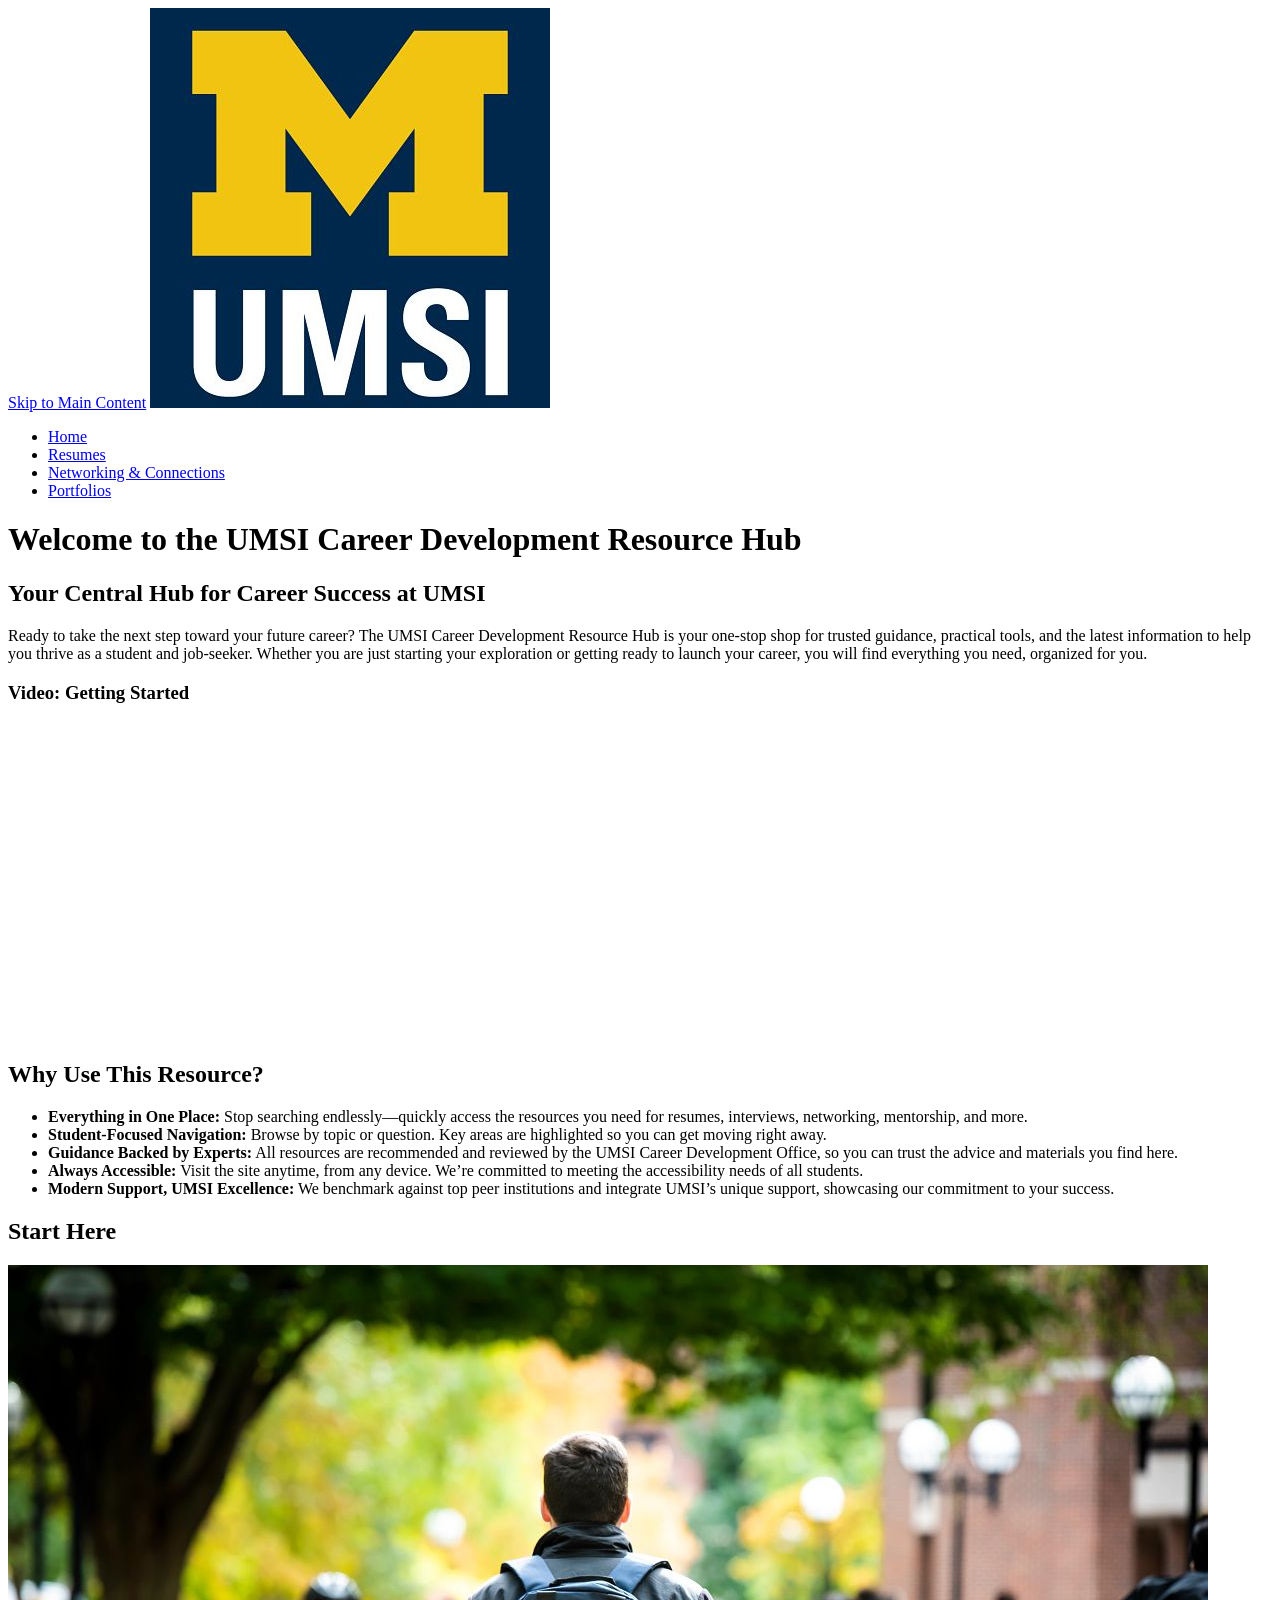
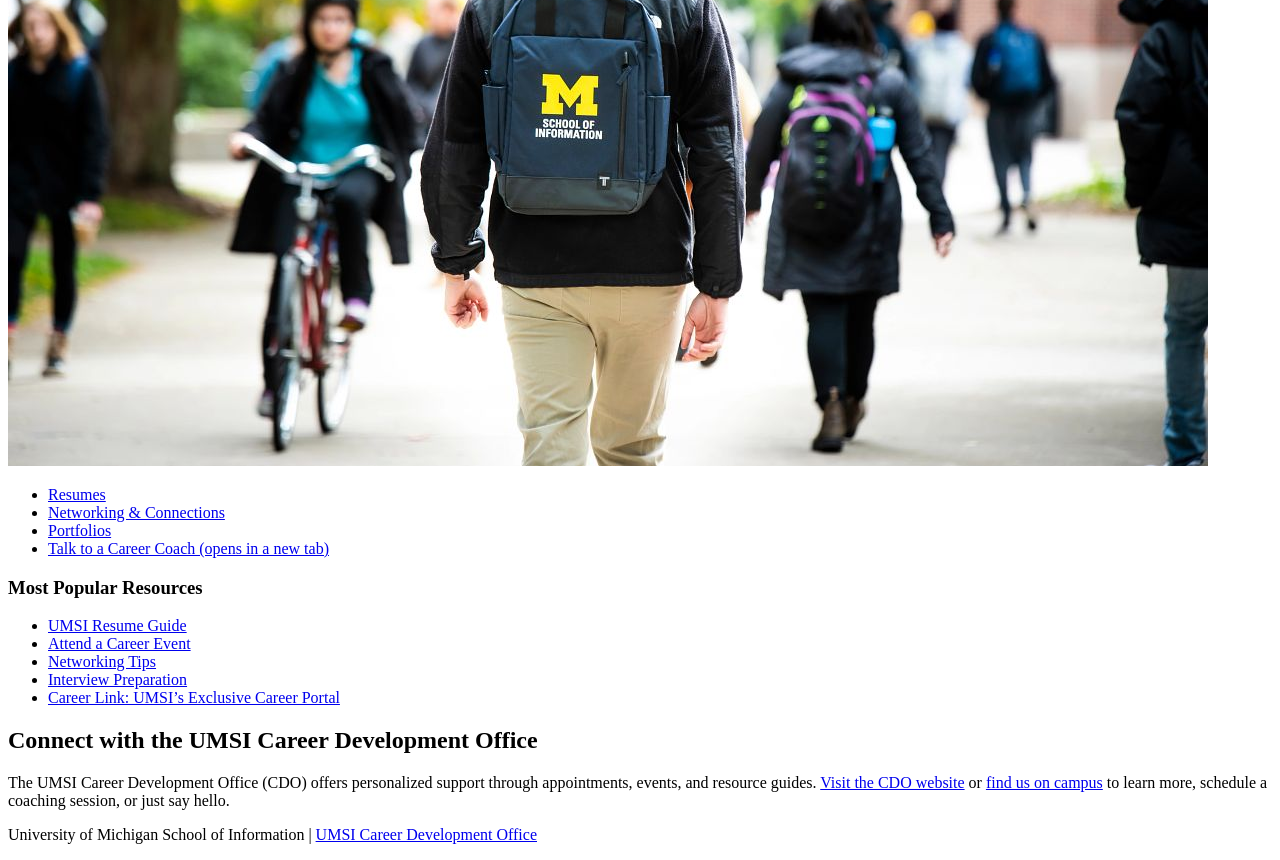
==== index.html @ 96981816 "Add files via upload" ====
<!DOCTYPE html>
<html lang="en">
<head>
    <meta charset="UTF-8">
    <meta name="viewport" content="width=device-width, initial-scale=1.0">
    <title>MSI Career Development Resource Hub</title>
</head>

<body>

  <header>
  <a href = "#main">Skip to Main Content</a>
        <img src="images/UMSI_signature_vertical_informal_solidblue.jpg" alt="UMSI Logo">
        <nav>
            <ul>
                <li><a href = "index.html">Home</a></li>
                <li><a href = "resume.html">Resumes</a></li>
                <li><a href = "networking.html">Networking &amp Connections</a></li>
                <li><a href = "portfolios.html">Portfolios</a></li>
            </ul>
        </nav>
    <h1>Welcome to the UMSI Career Development Resource Hub</h1>

    </header>
    <main id="main">
    <section>
      <h2>Your Central Hub for Career Success at UMSI</h2>
      <p>
        Ready to take the next step toward your future career? The UMSI Career Development Resource Hub is your one-stop shop for trusted guidance, practical tools, and the latest information to help you thrive as a student and job-seeker. Whether you are just starting your exploration or getting ready to launch your career, you will find everything you need, organized for you.
      </p>
      <h3>Video: Getting Started</h3>
      <iframe width="560" height="315" src="https://www.youtube.com/embed/GSjGeDYJ5Nk?si=qhxJPRTIT___x8hG" title="YouTube video player" frameborder="0" allow="accelerometer; autoplay; clipboard-write; encrypted-media; gyroscope; picture-in-picture; web-share" referrerpolicy="strict-origin-when-cross-origin" allowfullscreen></iframe>
    </section>

    <section>
      <h2>Why Use This Resource?</h2>


      <ul>
        <li><strong>Everything in One Place:</strong> Stop searching endlessly—quickly access the resources you need for resumes, interviews, networking, mentorship, and more.</li>
        <li><strong>Student-Focused Navigation:</strong> Browse by topic or question. Key areas are highlighted so you can get moving right away.</li>
        <li><strong>Guidance Backed by Experts:</strong> All resources are recommended and reviewed by the UMSI Career Development Office, so you can trust the advice and materials you find here.</li>
        <li><strong>Always Accessible:</strong> Visit the site anytime, from any device. We’re committed to meeting the accessibility needs of all students.</li>
        <li><strong>Modern Support, UMSI Excellence:</strong> We benchmark against top peer institutions and integrate UMSI’s unique support, showcasing our commitment to your success.</li>
      </ul>
    </section>
        <section>
      <h2>Start Here</h2>
      <div>
        <img src="images/UMSI_CampusFall_UMSIBackpack_02.jpg" alt="A student wears a UMSI backpack in fall on the drag.">
        <ul>
            <li><a href="resume.html">Resumes</a></li>
            <li><a href="networking.html">Networking &amp Connections</a></li>
            <li><a href="portfolios.html">Portfolios</a></li>
            <li>
              <a href="https://umich.instructure.com/courses/137916/pages/talk-to-a-career-coach"
                 target="_blank" rel="noopener noreferrer">
                Talk to a Career Coach (opens in a new tab)
              </a>
            </li>
        </ul>
       

      </div>
      <div>
        <h3>Most Popular Resources</h3>
        <ul>
          <li><a href="https://docs.google.com/document/d/1_1GfDJyVGIgE82MZjVhuWT_aB_2Hcj1NN62FUCXoR_o/edit?tab=t.0" target="_blank">UMSI Resume Guide</a></li>
          <li><a href="https://umich.instructure.com/courses/137916/pages/attend-an-event" target="_blank">Attend a Career Event</a></li>
          <li><a href="https://docs.google.com/document/d/18HMt79BU8ovGf9z7_P7No5tuwUS6qHNW5u0sgrepLtE/edit?tab=t.0" target="_blank">Networking Tips</a></li>
          <li><a href="https://docs.google.com/presentation/d/15n-XqsFEntdbkZz89K-ohf7Or1NnCt5CQNDG-6fh2a0/edit?usp=sharing"target="_blank">Interview Preparation</a></li>
          <li><a href="https://si-umich.12twenty.com/Login" target="_blank">Career Link: UMSI’s Exclusive Career Portal</a></li>
        </ul>
      </div>
    </section>
    <section>
      <h2>Connect with the UMSI Career Development Office</h2>
      <p>
        The UMSI Career Development Office (CDO) offers personalized support through appointments, events, and resource guides. <a href="https://umich.instructure.com/courses/137916" target="_blank">Visit the CDO website</a> or <a href="https://www.si.umich.edu/about-umsi/getting-umsi" target="_blank">find us on campus</a> to learn more, schedule a coaching session, or just say hello.
      </p>
    </section>
       
        <!-- Content taken & modified from UMGPT with the prompt, "Write me a webpage of intro content to help meet the following requirements - this is for the home page": and then pasted in the client objectives & project requirements"
        UMGPT. (2025). UMGPT ( GPT-4.1 August 25th version) [Large language model]. -->
    </main>
    <footer>
        <p>University of Michigan School of Information | <a href="https://umich.instructure.com/courses/137916">UMSI Career Development Office </a></p>
        </footer>
</body>
</html>
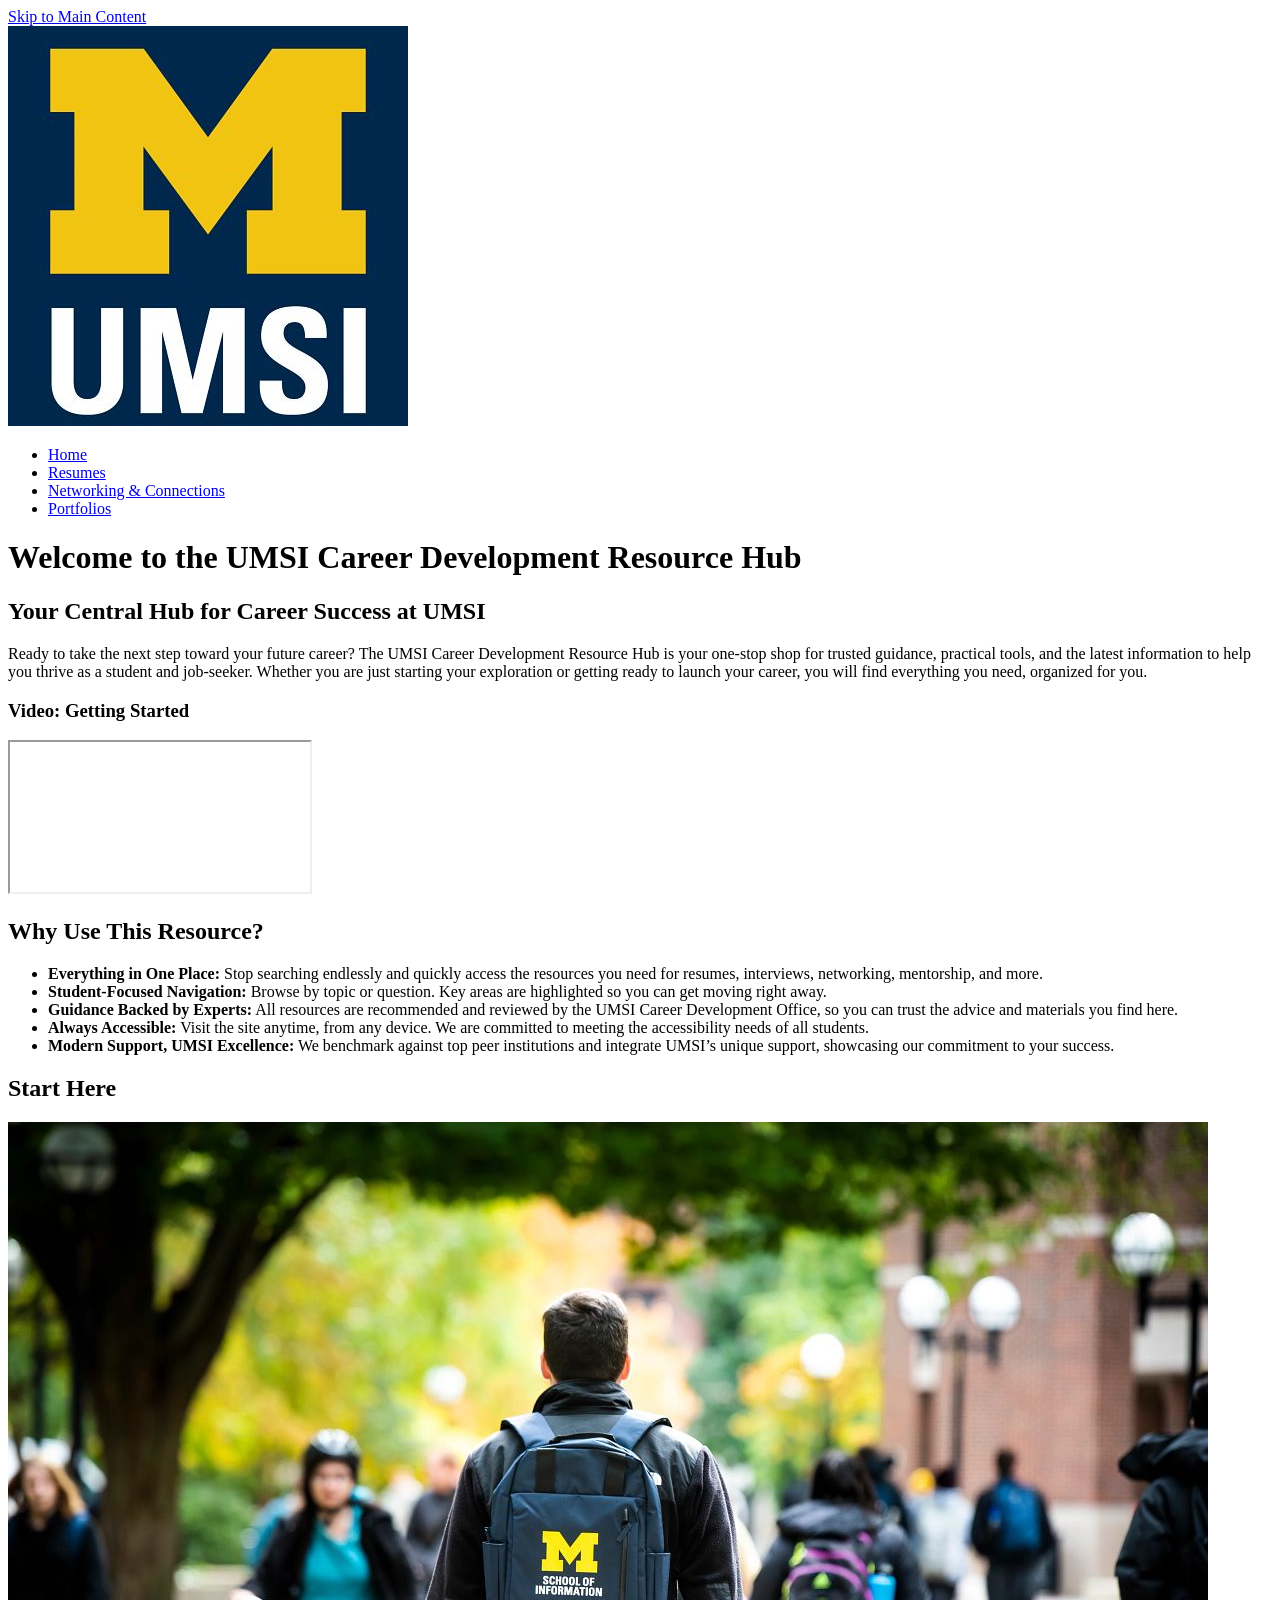
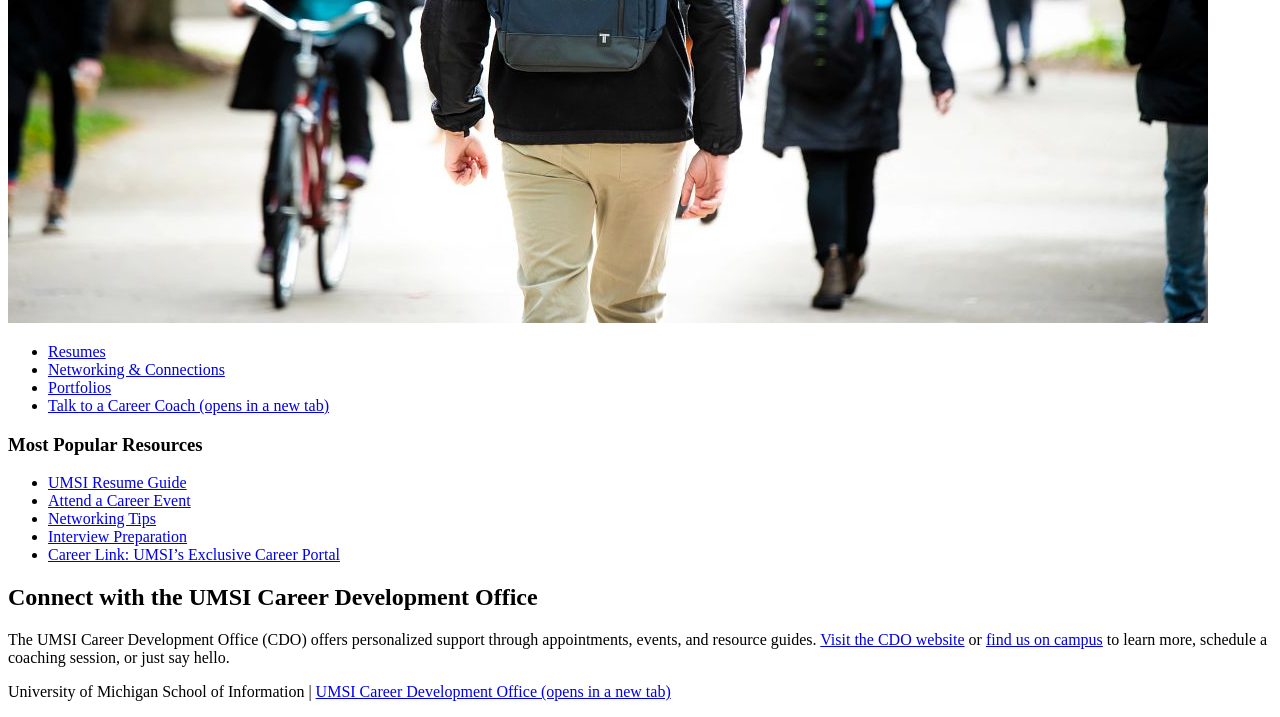
==== commit 8349e8bb: "Add files via upload" ====
--- a/index.html
+++ b/index.html
@@ -1,90 +1,131 @@
 <!DOCTYPE html>
 <html lang="en">
+
 <head>
-    <meta charset="UTF-8">
-    <meta name="viewport" content="width=device-width, initial-scale=1.0">
-    <title>MSI Career Development Resource Hub</title>
+  <meta charset="UTF-8">
+  <meta name="viewport" content="width=device-width, initial-scale=1.0">
+  <link rel="stylesheet" href="css/html5reset.css">
+  <link rel="stylesheet" href="css/style.css">
+  <title>Home | MSI Career Development Resource Hub</title>
 </head>
 
 <body>
+  <a href="#main" class="skip-link">Skip to Main Content</a>
 
   <header>
-  <a href = "#main">Skip to Main Content</a>
-        <img src="images/UMSI_signature_vertical_informal_solidblue.jpg" alt="UMSI Logo">
-        <nav>
-            <ul>
-                <li><a href = "index.html">Home</a></li>
-                <li><a href = "resume.html">Resumes</a></li>
-                <li><a href = "networking.html">Networking &amp Connections</a></li>
-                <li><a href = "portfolios.html">Portfolios</a></li>
-            </ul>
-        </nav>
+    <img src="images/UMSI_signature_vertical_informal_solidblue.jpg" alt="UMSI logo">
+
+    <nav aria-label="Primary navigation">
+      <ul class="nav-links">
+        <li><a href="index.html" aria-current="page">Home</a></li>
+        <li><a href="resume.html">Resumes</a></li>
+        <li><a href="networking.html">Networking &amp; Connections</a></li>
+        <li><a href="portfolios.html">Portfolios</a></li>
+      </ul>
+    </nav>
+
     <h1>Welcome to the UMSI Career Development Resource Hub</h1>
+  </header>
 
-    </header>
-    <main id="main">
+  <main id="main">
     <section>
       <h2>Your Central Hub for Career Success at UMSI</h2>
       <p>
-        Ready to take the next step toward your future career? The UMSI Career Development Resource Hub is your one-stop shop for trusted guidance, practical tools, and the latest information to help you thrive as a student and job-seeker. Whether you are just starting your exploration or getting ready to launch your career, you will find everything you need, organized for you.
+        Ready to take the next step toward your future career? The UMSI Career Development Resource Hub is your one-stop
+        shop for trusted guidance, practical tools, and the latest information to help you thrive as a student and
+        job-seeker. Whether you are just starting your exploration or getting ready to launch your career, you will find
+        everything you need, organized for you.
       </p>
+
       <h3>Video: Getting Started</h3>
-      <iframe width="560" height="315" src="https://www.youtube.com/embed/GSjGeDYJ5Nk?si=qhxJPRTIT___x8hG" title="YouTube video player" frameborder="0" allow="accelerometer; autoplay; clipboard-write; encrypted-media; gyroscope; picture-in-picture; web-share" referrerpolicy="strict-origin-when-cross-origin" allowfullscreen></iframe>
+      <div class="video-wrapper">
+        <iframe src="https://www.youtube.com/embed/GSjGeDYJ5Nk?si=qhxJPRTIT___x8hG" title="Getting started video"
+          allow="accelerometer; autoplay; clipboard-write; encrypted-media; gyroscope; picture-in-picture; web-share"
+          referrerpolicy="strict-origin-when-cross-origin" allowfullscreen>
+        </iframe>
+      </div>
     </section>
 
     <section>
       <h2>Why Use This Resource?</h2>
-
-
-      <ul>
-        <li><strong>Everything in One Place:</strong> Stop searching endlessly—quickly access the resources you need for resumes, interviews, networking, mentorship, and more.</li>
-        <li><strong>Student-Focused Navigation:</strong> Browse by topic or question. Key areas are highlighted so you can get moving right away.</li>
-        <li><strong>Guidance Backed by Experts:</strong> All resources are recommended and reviewed by the UMSI Career Development Office, so you can trust the advice and materials you find here.</li>
-        <li><strong>Always Accessible:</strong> Visit the site anytime, from any device. We’re committed to meeting the accessibility needs of all students.</li>
-        <li><strong>Modern Support, UMSI Excellence:</strong> We benchmark against top peer institutions and integrate UMSI’s unique support, showcasing our commitment to your success.</li>
+      <ul class="feature-list">
+        <li><strong>Everything in One Place:</strong> Stop searching endlessly and quickly access the resources you need
+          for resumes, interviews, networking, mentorship, and more.</li>
+        <li><strong>Student-Focused Navigation:</strong> Browse by topic or question. Key areas are highlighted so you
+          can get moving right away.</li>
+        <li><strong>Guidance Backed by Experts:</strong> All resources are recommended and reviewed by the UMSI Career
+          Development Office, so you can trust the advice and materials you find here.</li>
+        <li><strong>Always Accessible:</strong> Visit the site anytime, from any device. We are committed to meeting the
+          accessibility needs of all students.</li>
+        <li><strong>Modern Support, UMSI Excellence:</strong> We benchmark against top peer institutions and integrate
+          UMSI’s unique support, showcasing our commitment to your success.</li>
       </ul>
     </section>
-        <section>
+
+    <section>
       <h2>Start Here</h2>
-      <div>
-        <img src="images/UMSI_CampusFall_UMSIBackpack_02.jpg" alt="A student wears a UMSI backpack in fall on the drag.">
-        <ul>
+
+      <div class="home-grid">
+        <div class="card">
+          <img src="images/UMSI_CampusFall_UMSIBackpack_02.jpg"
+            alt="A student wears a UMSI backpack in fall on the Diag.">
+          <ul class="topic-links">
             <li><a href="resume.html">Resumes</a></li>
-            <li><a href="networking.html">Networking &amp Connections</a></li>
+            <li><a href="networking.html">Networking &amp; Connections</a></li>
             <li><a href="portfolios.html">Portfolios</a></li>
             <li>
-              <a href="https://umich.instructure.com/courses/137916/pages/talk-to-a-career-coach"
-                 target="_blank" rel="noopener noreferrer">
+              <a href="https://umich.instructure.com/courses/137916/pages/talk-to-a-career-coach" target="_blank"
+                rel="noopener noreferrer">
                 Talk to a Career Coach (opens in a new tab)
               </a>
             </li>
-        </ul>
-       
+          </ul>
+        </div>
 
-      </div>
-      <div>
-        <h3>Most Popular Resources</h3>
-        <ul>
-          <li><a href="https://docs.google.com/document/d/1_1GfDJyVGIgE82MZjVhuWT_aB_2Hcj1NN62FUCXoR_o/edit?tab=t.0" target="_blank">UMSI Resume Guide</a></li>
-          <li><a href="https://umich.instructure.com/courses/137916/pages/attend-an-event" target="_blank">Attend a Career Event</a></li>
-          <li><a href="https://docs.google.com/document/d/18HMt79BU8ovGf9z7_P7No5tuwUS6qHNW5u0sgrepLtE/edit?tab=t.0" target="_blank">Networking Tips</a></li>
-          <li><a href="https://docs.google.com/presentation/d/15n-XqsFEntdbkZz89K-ohf7Or1NnCt5CQNDG-6fh2a0/edit?usp=sharing"target="_blank">Interview Preparation</a></li>
-          <li><a href="https://si-umich.12twenty.com/Login" target="_blank">Career Link: UMSI’s Exclusive Career Portal</a></li>
-        </ul>
+        <div class="card">
+          <h3>Most Popular Resources</h3>
+          <ul class="resource-links">
+            <li><a href="https://docs.google.com/document/d/1_1GfDJyVGIgE82MZjVhuWT_aB_2Hcj1NN62FUCXoR_o/edit?tab=t.0"
+                target="_blank" rel="noopener noreferrer">UMSI Resume Guide</a></li>
+            <li><a href="https://umich.instructure.com/courses/137916/pages/attend-an-event" target="_blank"
+                rel="noopener noreferrer">Attend a Career Event</a></li>
+            <li><a href="https://docs.google.com/document/d/18HMt79BU8ovGf9z7_P7No5tuwUS6qHNW5u0sgrepLtE/edit?tab=t.0"
+                target="_blank" rel="noopener noreferrer">Networking Tips</a></li>
+            <li><a
+                href="https://docs.google.com/presentation/d/15n-XqsFEntdbkZz89K-ohf7Or1NnCt5CQNDG-6fh2a0/edit?usp=sharing"
+                target="_blank" rel="noopener noreferrer">Interview Preparation</a></li>
+            <li><a href="https://si-umich.12twenty.com/Login" target="_blank" rel="noopener noreferrer">Career Link:
+                UMSI’s Exclusive Career Portal</a></li>
+          </ul>
+        </div>
       </div>
     </section>
+
     <section>
       <h2>Connect with the UMSI Career Development Office</h2>
       <p>
-        The UMSI Career Development Office (CDO) offers personalized support through appointments, events, and resource guides. <a href="https://umich.instructure.com/courses/137916" target="_blank">Visit the CDO website</a> or <a href="https://www.si.umich.edu/about-umsi/getting-umsi" target="_blank">find us on campus</a> to learn more, schedule a coaching session, or just say hello.
+        The UMSI Career Development Office (CDO) offers personalized support through appointments, events, and resource
+        guides.
+        <a href="https://umich.instructure.com/courses/137916" target="_blank" rel="noopener noreferrer">Visit the CDO
+          website</a>
+        or
+        <a href="https://www.si.umich.edu/about-umsi/getting-umsi" target="_blank" rel="noopener noreferrer">find us on
+          campus</a>
+        to learn more, schedule a coaching session, or just say hello.
       </p>
     </section>
-       
-        <!-- Content taken & modified from UMGPT with the prompt, "Write me a webpage of intro content to help meet the following requirements - this is for the home page": and then pasted in the client objectives & project requirements"
-        UMGPT. (2025). UMGPT ( GPT-4.1 August 25th version) [Large language model]. -->
-    </main>
-    <footer>
-        <p>University of Michigan School of Information | <a href="https://umich.instructure.com/courses/137916">UMSI Career Development Office </a></p>
-        </footer>
+
+
+  </main>
+
+  <footer>
+    <p>
+      University of Michigan School of Information |
+      <a href="https://umich.instructure.com/courses/137916" target="_blank" rel="noopener noreferrer">
+        UMSI Career Development Office (opens in a new tab)
+      </a>
+    </p>
+  </footer>
 </body>
-</html>
+
+</html>
